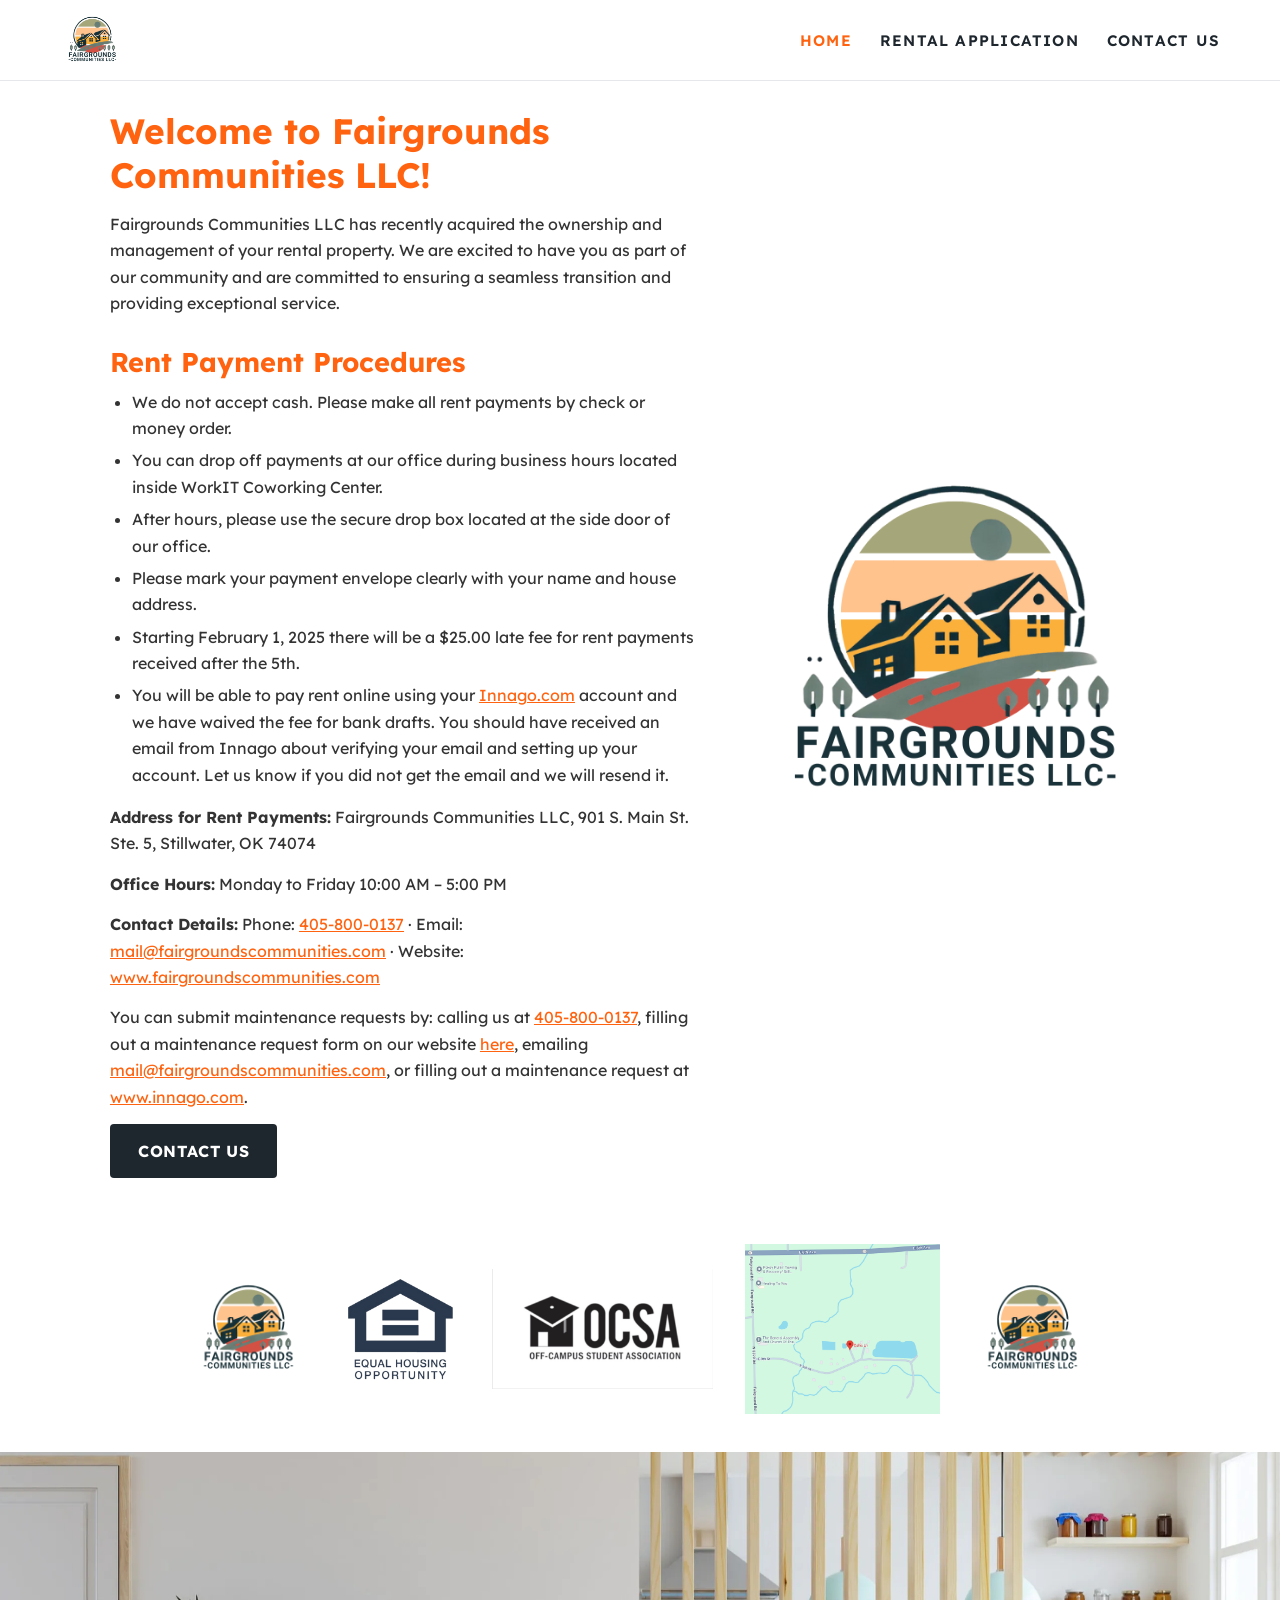
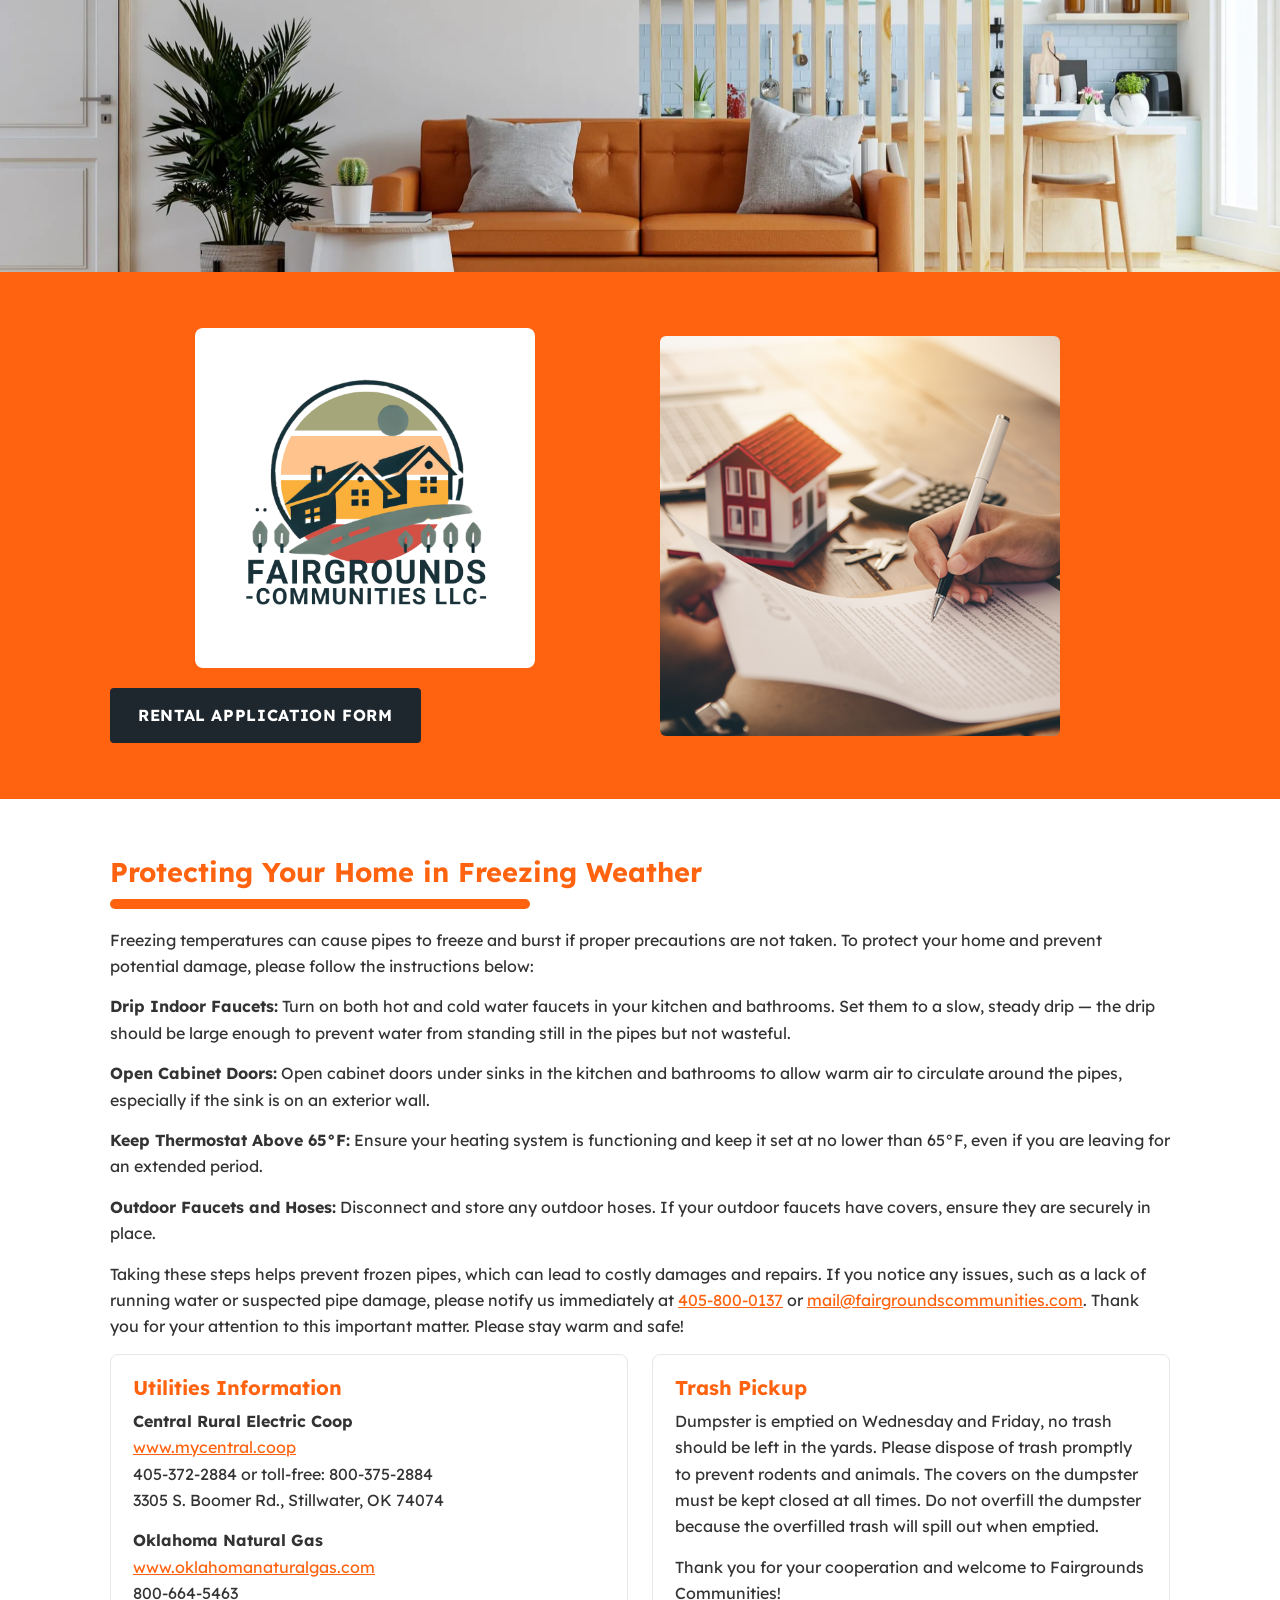
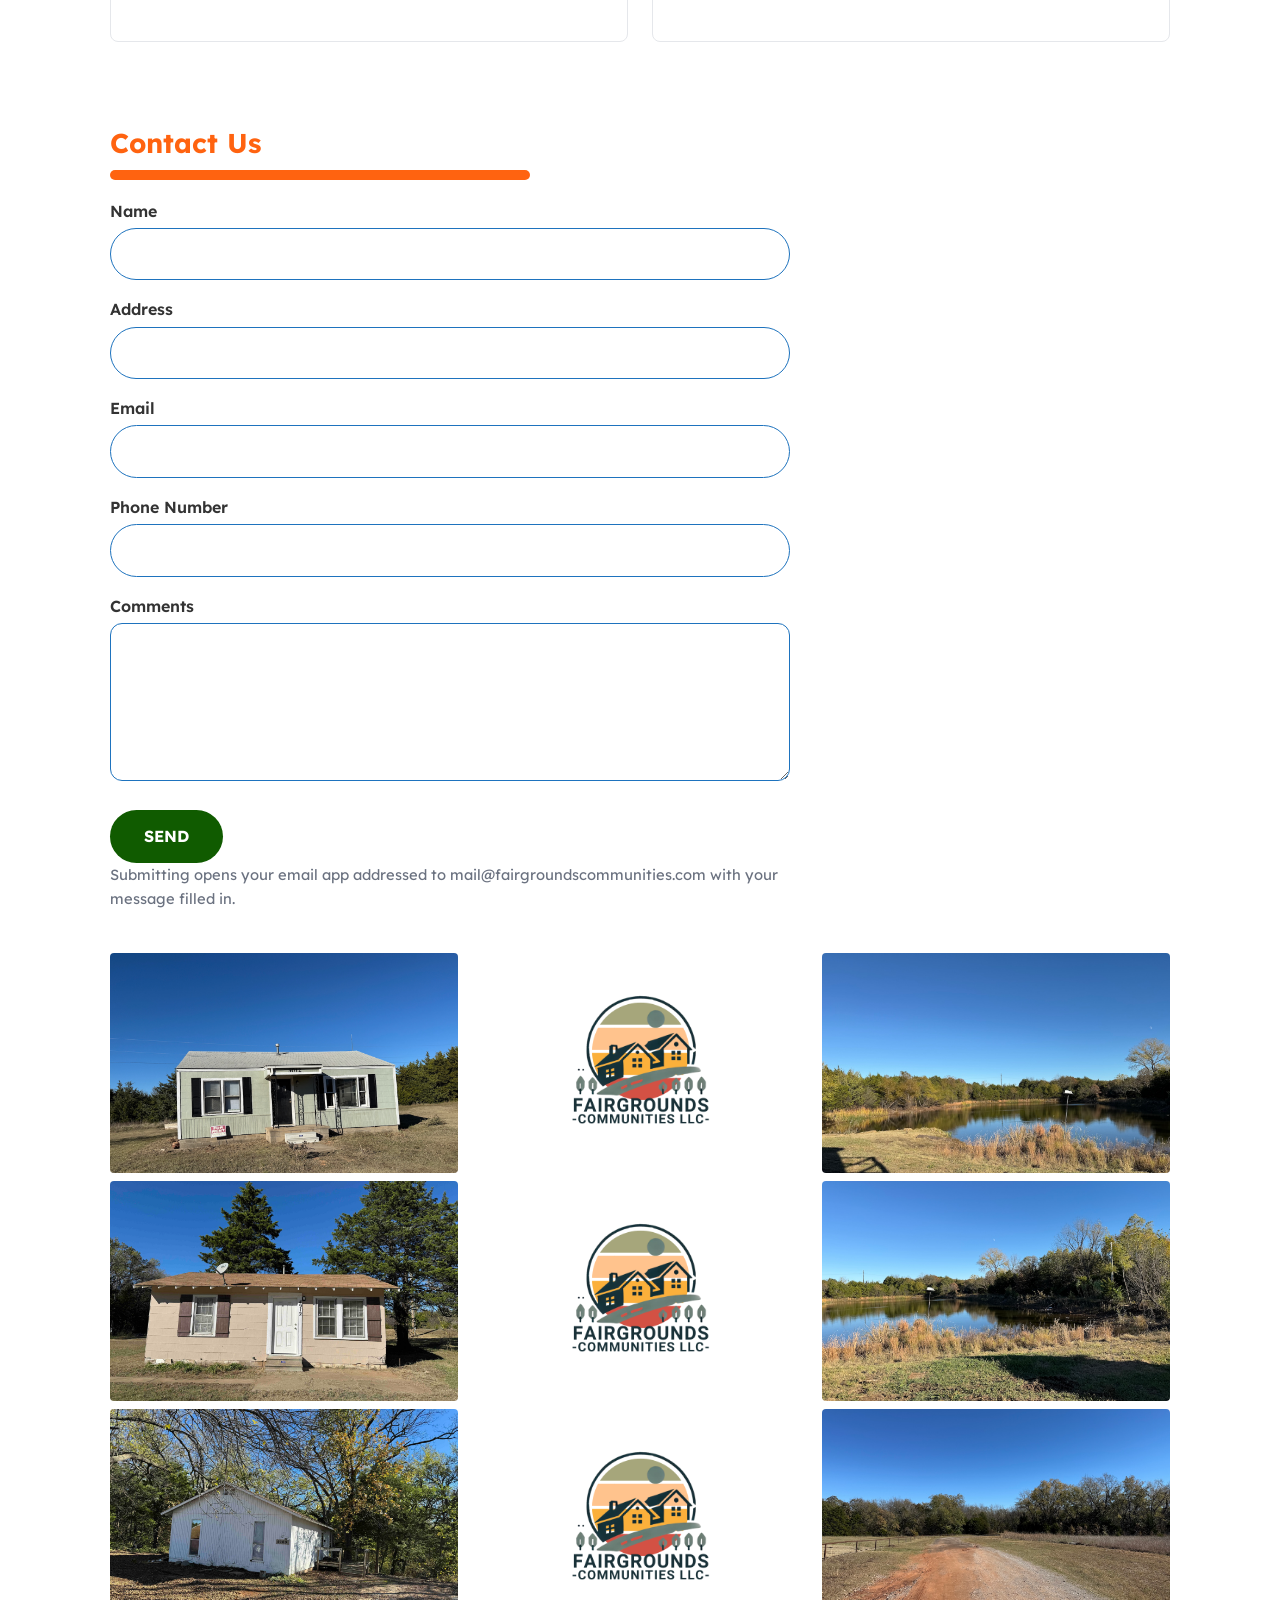
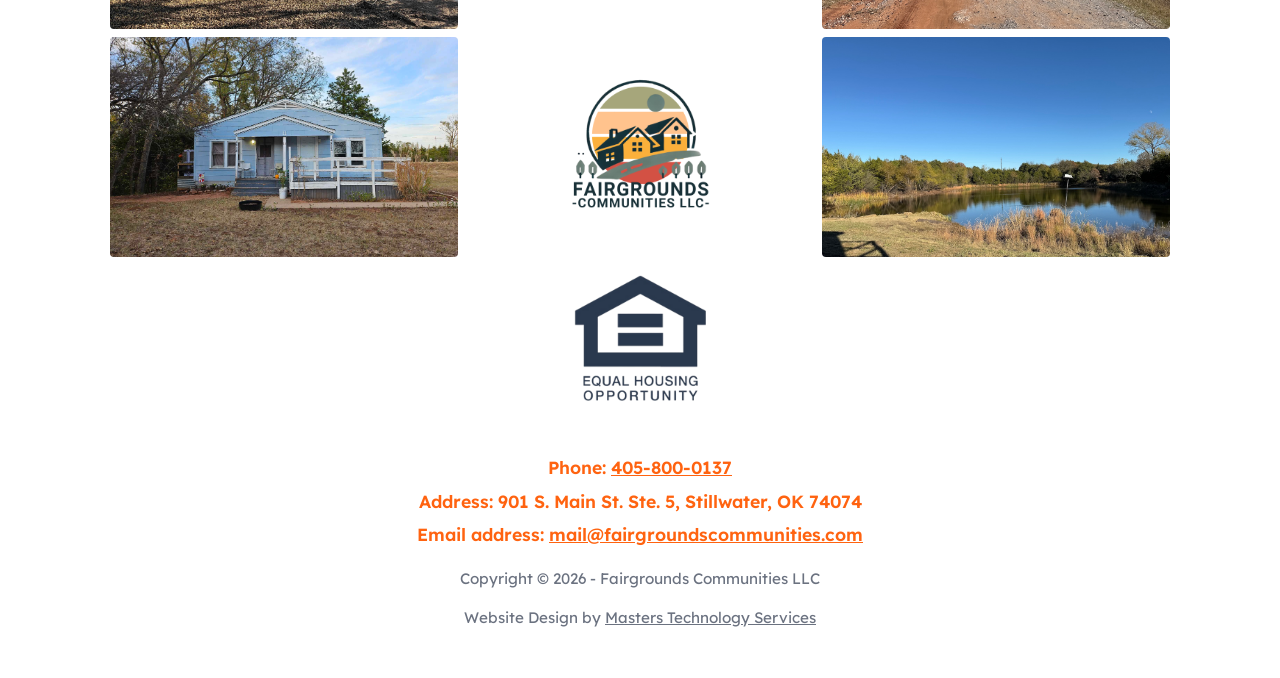
==== index.html @ 39bfc40f "Add full static site (HTML, CSS, images)" ====
<!doctype html>
<html lang="en-US"><head><meta charset="UTF-8">
<title>Fairgrounds Communities LLC – Local, Affordable, Reliable houses in Stillwater, OK</title>
<meta name="robots" content="noindex, nofollow">
<meta name="viewport" content="width=device-width, initial-scale=1">
<meta name="theme-color" content="#ff6310">
<link rel="preconnect" href="https://fonts.googleapis.com">
<link rel="preconnect" href="https://fonts.gstatic.com" crossorigin>
<link rel="icon" href="/images/logo.png">
<link rel="stylesheet" href="https://fonts.googleapis.com/css2?family=Lexend:wght@400;500;600;700&display=swap">
<link rel="stylesheet" href="/styles.css">
</head><body>
<header class="site"><div class="header-inner">
<a class="logo" href="/"><img src="/images/logo.png" alt="Fairgrounds Communities LLC logo" width="500" height="500"></a>
<button class="menu-toggle" type="button" aria-label="Open menu">Menu</button>
<nav class="main" aria-label="Main navigation"><ul><li><a href="/" class="active">Home</a></li><li><a href="/services/" class="">Rental Application</a></li><li><a href="/contact/" class="">Contact Us</a></li></ul></nav>
</div></header>
<main>
<section><div class="wrap"><div class="welcome"><div>
<h1>Welcome to Fairgrounds Communities LLC!</h1>
<p>Fairgrounds Communities LLC has recently acquired the ownership and management of your rental property. We are excited to have you as part of our community and are committed to ensuring a seamless transition and providing exceptional service.</p>
<h2>Rent Payment Procedures</h2>
<ul>
<li>We do not accept cash. Please make all rent payments by check or money order.</li>
<li>You can drop off payments at our office during business hours located inside WorkIT Coworking Center.</li>
<li>After hours, please use the secure drop box located at the side door of our office.</li>
<li>Please mark your payment envelope clearly with your name and house address.</li>
<li>Starting February 1, 2025 there will be a $25.00 late fee for rent payments received after the 5th.</li>
<li>You will be able to pay rent online using your <a href="https://www.innago.com/">Innago.com</a> account and we have waived the fee for bank drafts. You should have received an email from Innago about verifying your email and setting up your account. Let us know if you did not get the email and we will resend it.</li>
</ul>
<p><strong>Address for Rent Payments:</strong> Fairgrounds Communities LLC, 901 S. Main St. Ste. 5, Stillwater, OK 74074</p>
<p><strong>Office Hours:</strong> Monday to Friday 10:00 AM &ndash; 5:00 PM</p>
<p><strong>Contact Details:</strong> Phone: <a href="tel:+14058000137">405-800-0137</a> &middot; Email: <a href="mailto:mail@fairgroundscommunities.com">mail@fairgroundscommunities.com</a> &middot; Website: <a href="/">www.fairgroundscommunities.com</a></p>
<p>You can submit maintenance requests by: calling us at <a href="tel:+14058000137">405-800-0137</a>, filling out a maintenance request form on our website <a href="/contact/">here</a>, emailing <a href="mailto:mail@fairgroundscommunities.com">mail@fairgroundscommunities.com</a>, or filling out a maintenance request at <a href="https://www.innago.com/">www.innago.com</a>.</p>
<a class="btn" href="/contact/">Contact Us</a>
</div>
<div class="big-logo"><img src="/images/logo.png" alt="Fairgrounds Communities LLC logo — houses under a sunset arch"></div>
</div></div></section>
<section><div class="wrap"><div class="logos-row">
<img src="/images/logo.png" alt="Fairgrounds Communities LLC logo">
<img src="/images/equal-opp.png" alt="Equal Housing Opportunity logo">
<img src="/images/ocsa-logo.jpg" alt="OCSA — Off-Campus Student Association logo">
<a href="https://www.google.com/maps/search/?api=1&query=900+S+Fairgrounds+Rd+Stillwater+OK+74074"><img class="tall" src="/images/map.png" alt="Map showing Fairgrounds Communities, 900 S Fairgrounds Rd, Stillwater, OK — tap to open in Google Maps"></a>
<img src="/images/logo.png" alt="Fairgrounds Communities LLC logo">
</div></div></section>
<section class="photo-band"><img src="/images/contact-bg.webp" alt="Bright living room and kitchen interior with an orange sofa" loading="lazy" decoding="async"></section>
<section class="app-band"><div class="wrap"><div>
<img class="band-logo" src="/images/logo.png" alt="Fairgrounds Communities LLC logo">
<a class="btn" href="https://opnform.com/forms/fairgrounds-communities-rental-application-ruu3rn">Rental Application Form</a>
</div><div>
<img class="signing" src="/images/application-signing.png" alt="Signing a rental application at a desk, with a model house, calculator and keys" loading="lazy" decoding="async">
</div></div></section>
<section><div class="wrap">
<h2>Protecting Your Home in Freezing Weather</h2>
<div class="rule" aria-hidden="true"></div>
<p>Freezing temperatures can cause pipes to freeze and burst if proper precautions are not taken. To protect your home and prevent potential damage, please follow the instructions below:</p>
<p><strong>Drip Indoor Faucets:</strong> Turn on both hot and cold water faucets in your kitchen and bathrooms. Set them to a slow, steady drip &mdash; the drip should be large enough to prevent water from standing still in the pipes but not wasteful.</p>
<p><strong>Open Cabinet Doors:</strong> Open cabinet doors under sinks in the kitchen and bathrooms to allow warm air to circulate around the pipes, especially if the sink is on an exterior wall.</p>
<p><strong>Keep Thermostat Above 65&deg;F:</strong> Ensure your heating system is functioning and keep it set at no lower than 65&deg;F, even if you are leaving for an extended period.</p>
<p><strong>Outdoor Faucets and Hoses:</strong> Disconnect and store any outdoor hoses. If your outdoor faucets have covers, ensure they are securely in place.</p>
<p>Taking these steps helps prevent frozen pipes, which can lead to costly damages and repairs. If you notice any issues, such as a lack of running water or suspected pipe damage, please notify us immediately at <a href="tel:+14058000137">405-800-0137</a> or <a href="mailto:mail@fairgroundscommunities.com">mail@fairgroundscommunities.com</a>. Thank you for your attention to this important matter. Please stay warm and safe!</p>
<div class="cards">
<div class="card">
<h3>Utilities Information</h3>
<p><strong>Central Rural Electric Coop</strong><br><a href="https://www.mycentral.coop">www.mycentral.coop</a><br>405-372-2884 or toll-free: 800-375-2884<br>3305 S. Boomer Rd., Stillwater, OK 74074</p>
<p><strong>Oklahoma Natural Gas</strong><br><a href="https://www.oklahomanaturalgas.com">www.oklahomanaturalgas.com</a><br>800-664-5463</p>
</div>
<div class="card">
<h3>Trash Pickup</h3>
<p>Dumpster is emptied on Wednesday and Friday, no trash should be left in the yards. Please dispose of trash promptly to prevent rodents and animals. The covers on the dumpster must be kept closed at all times. Do not overfill the dumpster because the overfilled trash will spill out when emptied.</p>
<p>Thank you for your cooperation and welcome to Fairgrounds Communities!</p>
</div>
</div>
</div></section>
<section><div class="wrap">
<h2>Contact Us</h2>
<div class="rule" aria-hidden="true"></div>
<form class="site-form" id="contact-form">
<div><label for="c-name">Name</label><input id="c-name" name="name" type="text" required autocomplete="name"></div>
<div><label for="c-address">Address</label><input id="c-address" name="address" type="text" autocomplete="street-address"></div>
<div><label for="c-email">Email</label><input id="c-email" name="email" type="email" required autocomplete="email"></div>
<div><label for="c-phone">Phone Number</label><input id="c-phone" name="phone" type="tel" autocomplete="tel"></div>
<div><label for="c-comments">Comments</label><textarea id="c-comments" name="comments" rows="5" required></textarea></div>
<button type="submit">Send</button>
<p class="note">Submitting opens your email app addressed to mail@fairgroundscommunities.com with your message filled in.</p>
</form>
</div></section>
</main>
<footer class="site">
<div class="tile-grid"><img src="/images/house-5012.jpeg" alt="5012 Callie Ln" loading="lazy" decoding="async"><img src="/images/logo.png" alt="Fairgrounds Communities LLC logo" loading="lazy" decoding="async" class="logo-tile"><img src="/images/pond2.jpeg" alt="Fairgrounds Communities pond" loading="lazy" decoding="async"><img src="/images/house-4912.jpeg" alt="4912 E 9th St" loading="lazy" decoding="async"><img src="/images/logo.png" alt="Fairgrounds Communities LLC logo" loading="lazy" decoding="async" class="logo-tile"><img src="/images/pond1.jpeg" alt="Fairgrounds Communities pond" loading="lazy" decoding="async"><img src="/images/house-4909.jpeg" alt="4909 E 9th St" loading="lazy" decoding="async"><img src="/images/logo.png" alt="Fairgrounds Communities LLC logo" loading="lazy" decoding="async" class="logo-tile"><img src="/images/entrance.jpg" alt="Fairgrounds Communities entrance, 9th St" loading="lazy" decoding="async"><img src="/images/duplex-4812.jpg" alt="4812 E 9th St duplex" loading="lazy" decoding="async"><img src="/images/logo.png" alt="Fairgrounds Communities LLC logo" loading="lazy" decoding="async" class="logo-tile"><img src="/images/pond2.jpeg" alt="Fairgrounds Communities pond" loading="lazy" decoding="async"></div>
<div class="footer-equal"><img src="/images/equal-opp.png" alt="Equal Housing Opportunity logo" loading="lazy" decoding="async"></div>
<div class="footer-contact">
Phone: <a href="tel:+14058000137">405-800-0137</a><br>
Address: 901 S. Main St. Ste. 5, Stillwater, OK 74074<br>
Email address: <a href="mailto:mail@fairgroundscommunities.com">mail@fairgroundscommunities.com</a>
</div>
<div class="footer-copy">
<p>Copyright &copy; 2026 - Fairgrounds Communities LLC</p>
<p>Website Design by <a href="https://mastersts.com/">Masters Technology Services</a></p>
</div>
</footer>
<script src="/script.js"></script>
</body></html>
---- styles.css ----
/* Fairgrounds Communities — static duplicate. Colours from the original:
   bright orange #ff6310, dark navy #1E262E, slate body text, green #105b00
   submit buttons. Font is Lexend, as on the original. */
*{box-sizing:border-box}
html{-webkit-text-size-adjust:100%}
body{margin:0;font-family:'Lexend',Arial,sans-serif;color:#333;line-height:1.65;background:#fff;overflow-x:hidden}
h1,h2,h3{font-family:'Lexend',Arial,sans-serif;line-height:1.25;color:#ff6310}
h1{font-size:2.2rem;margin:0 0 14px}
h2{font-size:1.7rem;margin:28px 0 10px}
h3{font-size:1.25rem;margin:22px 0 8px}
a{color:#ff6310}
img{max-width:100%;height:auto;display:block}
.wrap{max-width:1100px;margin:0 auto;padding:0 20px}
section{padding:28px 0}
p{margin:0 0 14px}
ul{margin:8px 0 16px;padding-left:22px}
li{margin:6px 0}
/* heading rule: thick, short, rounded orange rule, as on the original */
.rule{width:67%;max-width:420px;height:10px;background:#ff6310;border-radius:5px;margin:6px 0 18px}
/* header */
header.site{position:sticky;top:0;z-index:50;background:#fff;border-bottom:1px solid #e5e7eb}
.header-inner{display:flex;align-items:center;gap:24px;max-width:1200px;margin:0 auto;padding:8px 20px}
.logo img{height:64px;width:auto}
nav.main{margin-left:auto}
nav.main ul{display:flex;gap:28px;list-style:none;margin:0;padding:0;flex-wrap:wrap}
nav.main a{text-decoration:none;font-weight:600;color:#1E262E;text-transform:uppercase;letter-spacing:.08em;font-size:.95rem}
nav.main a.active,nav.main a:hover{color:#ff6310}
.menu-toggle{display:none;background:#1E262E;color:#fff;border:0;padding:10px 14px;border-radius:4px;cursor:pointer;margin-left:auto;font:inherit}
/* buttons */
.btn{display:inline-block;background:#1E262E;color:#fff!important;text-decoration:none;padding:14px 28px;font-weight:700;border-radius:4px;border:0;cursor:pointer;text-transform:uppercase;letter-spacing:.04em}
.btn:hover{background:#ff6310}
.btn-orange{background:#ff6310}.btn-orange:hover{background:#1E262E}
/* welcome */
.welcome{display:grid;grid-template-columns:1.15fr .85fr;gap:40px;align-items:center}
.welcome .big-logo img{width:100%;max-width:520px;margin:0 auto}
.logos-row{display:flex;flex-wrap:wrap;gap:32px;align-items:center;justify-content:center;padding:10px 0}
.logos-row img{max-height:120px;width:auto}
.logos-row img.tall{max-height:170px}
/* photo band */
.photo-band{padding:0}
.photo-band img{width:100%;height:420px;object-fit:cover}
/* orange application band */
.app-band{background:#ff6310;color:#fff;padding:56px 0}
.app-band .wrap{display:grid;grid-template-columns:1fr 1fr;gap:40px;align-items:center}
.app-band img.signing{max-width:400px;width:100%;border-radius:6px}
.app-band img.band-logo{max-width:340px;width:100%;margin:0 auto 20px;background:#fff;border-radius:8px;padding:8px}
.app-band p{color:#fff}
/* info cards */
.cards{display:grid;grid-template-columns:1fr 1fr;gap:24px}
.card{border:1px solid #e5e7eb;border-radius:8px;padding:20px 22px}
.card h3{margin-top:0}
/* forms */
form.site-form{max-width:680px}
form.site-form label{display:block;font-weight:600;margin:16px 0 4px}
form.site-form input,form.site-form textarea,form.site-form select{width:100%;padding:12px 16px;border:1px solid #1e73be;border-radius:999px;font:inherit;color:#333;background:#fff}
form.site-form textarea,form.site-form select{border-radius:12px}
form.site-form.maint input,form.site-form.maint textarea,form.site-form.maint select{border-color:#dbdbdb}
form.site-form button[type=submit]{margin-top:22px;background:#105b00;color:#fff;border:0;padding:13px 34px;border-radius:999px;font:inherit;font-weight:700;cursor:pointer;text-transform:uppercase}
form.site-form button[type=submit]:hover{background:#000}
.note{font-size:.92rem;color:#6b7280}
/* footer */
footer.site{background:#fff;padding:0 0 28px}
.tile-grid{display:grid;grid-template-columns:repeat(3,1fr);gap:8px;max-width:1100px;margin:0 auto;padding:0 20px}
.tile-grid img{width:100%;height:220px;object-fit:cover;border-radius:4px}
.tile-grid img.logo-tile{object-fit:contain;padding:18px;background:#fff}
.footer-contact{text-align:center;padding:28px 20px 8px;color:#ff6310;font-weight:600;font-size:1.1rem;line-height:1.9}
.footer-contact a{color:#ff6310}
.footer-equal{text-align:center;padding:6px 0 10px}
.footer-equal img{max-width:150px;margin:0 auto}
.footer-copy{text-align:center;color:#6b7280;font-size:.95rem;padding:6px 20px}
.footer-copy a{color:#6b7280}
/* for-sale page */
.flyer-hero{background:#1E262E;color:#fff;padding:52px 0;text-align:center}
.flyer-hero h1{color:#fff;font-size:2.4rem}
.flyer-hero .price{font-size:1.6rem;font-weight:700;color:#ff6310}
.stat-grid{display:grid;grid-template-columns:repeat(4,1fr);gap:16px;margin:24px 0}
.stat{border:1px solid #e5e7eb;border-radius:8px;padding:16px;text-align:center}
.stat b{display:block;font-size:1.5rem;color:#ff6310}
.flyer-cols{display:grid;grid-template-columns:1fr 1fr;gap:32px}
@media(max-width:820px){
  .menu-toggle{display:block;min-height:44px}
  nav.main{display:none;width:100%}
  nav.main.open{display:block}
  nav.main ul{flex-direction:column;gap:10px;padding:12px 0}
  nav.main a{display:block;padding:10px 0}
  .header-inner{flex-wrap:wrap;gap:12px;padding:8px 16px}
  .logo img{height:52px}
  .welcome{grid-template-columns:1fr}
  .app-band .wrap{grid-template-columns:1fr}
  .cards{grid-template-columns:1fr}
  .flyer-cols{grid-template-columns:1fr}
  .stat-grid{grid-template-columns:repeat(2,1fr)}
  .tile-grid{grid-template-columns:repeat(2,1fr)}
  .tile-grid img{height:170px}
  .photo-band img{height:260px}
  h1{font-size:1.8rem}
  .btn{display:block;text-align:center}
}
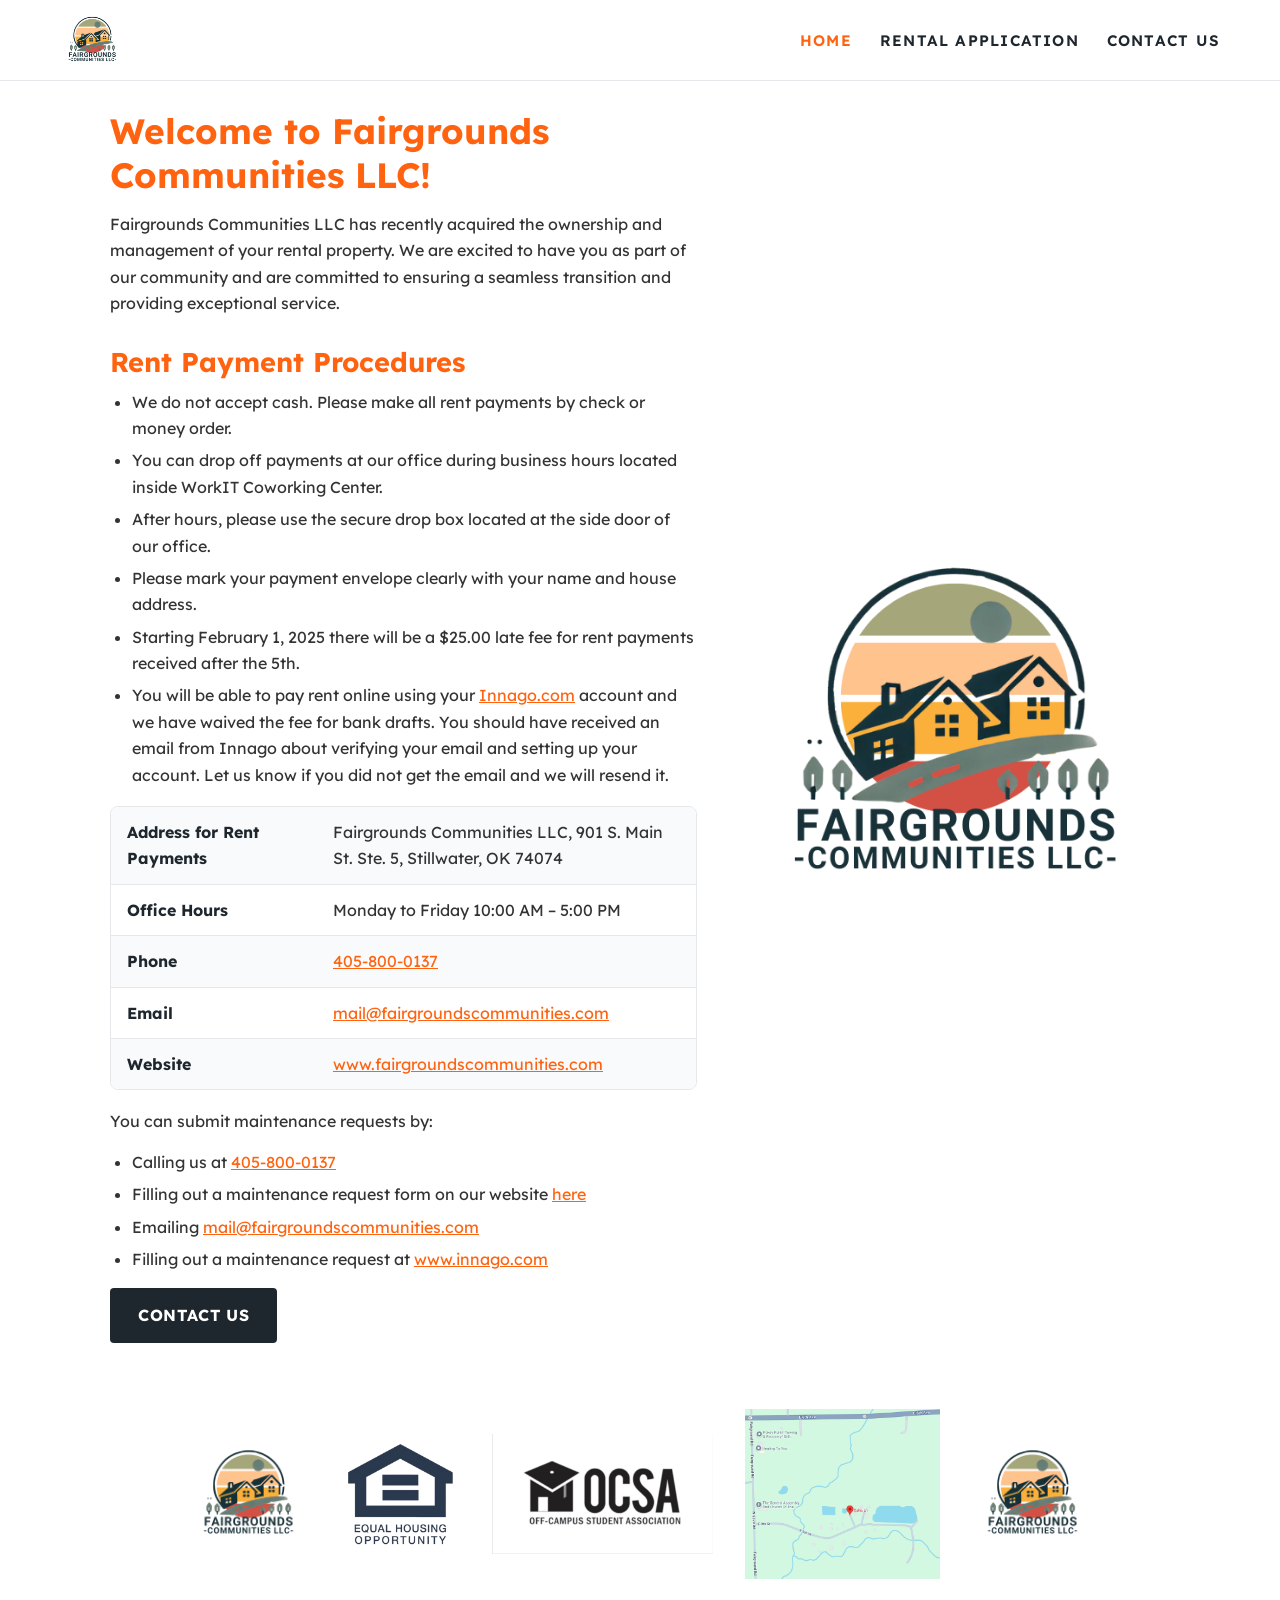
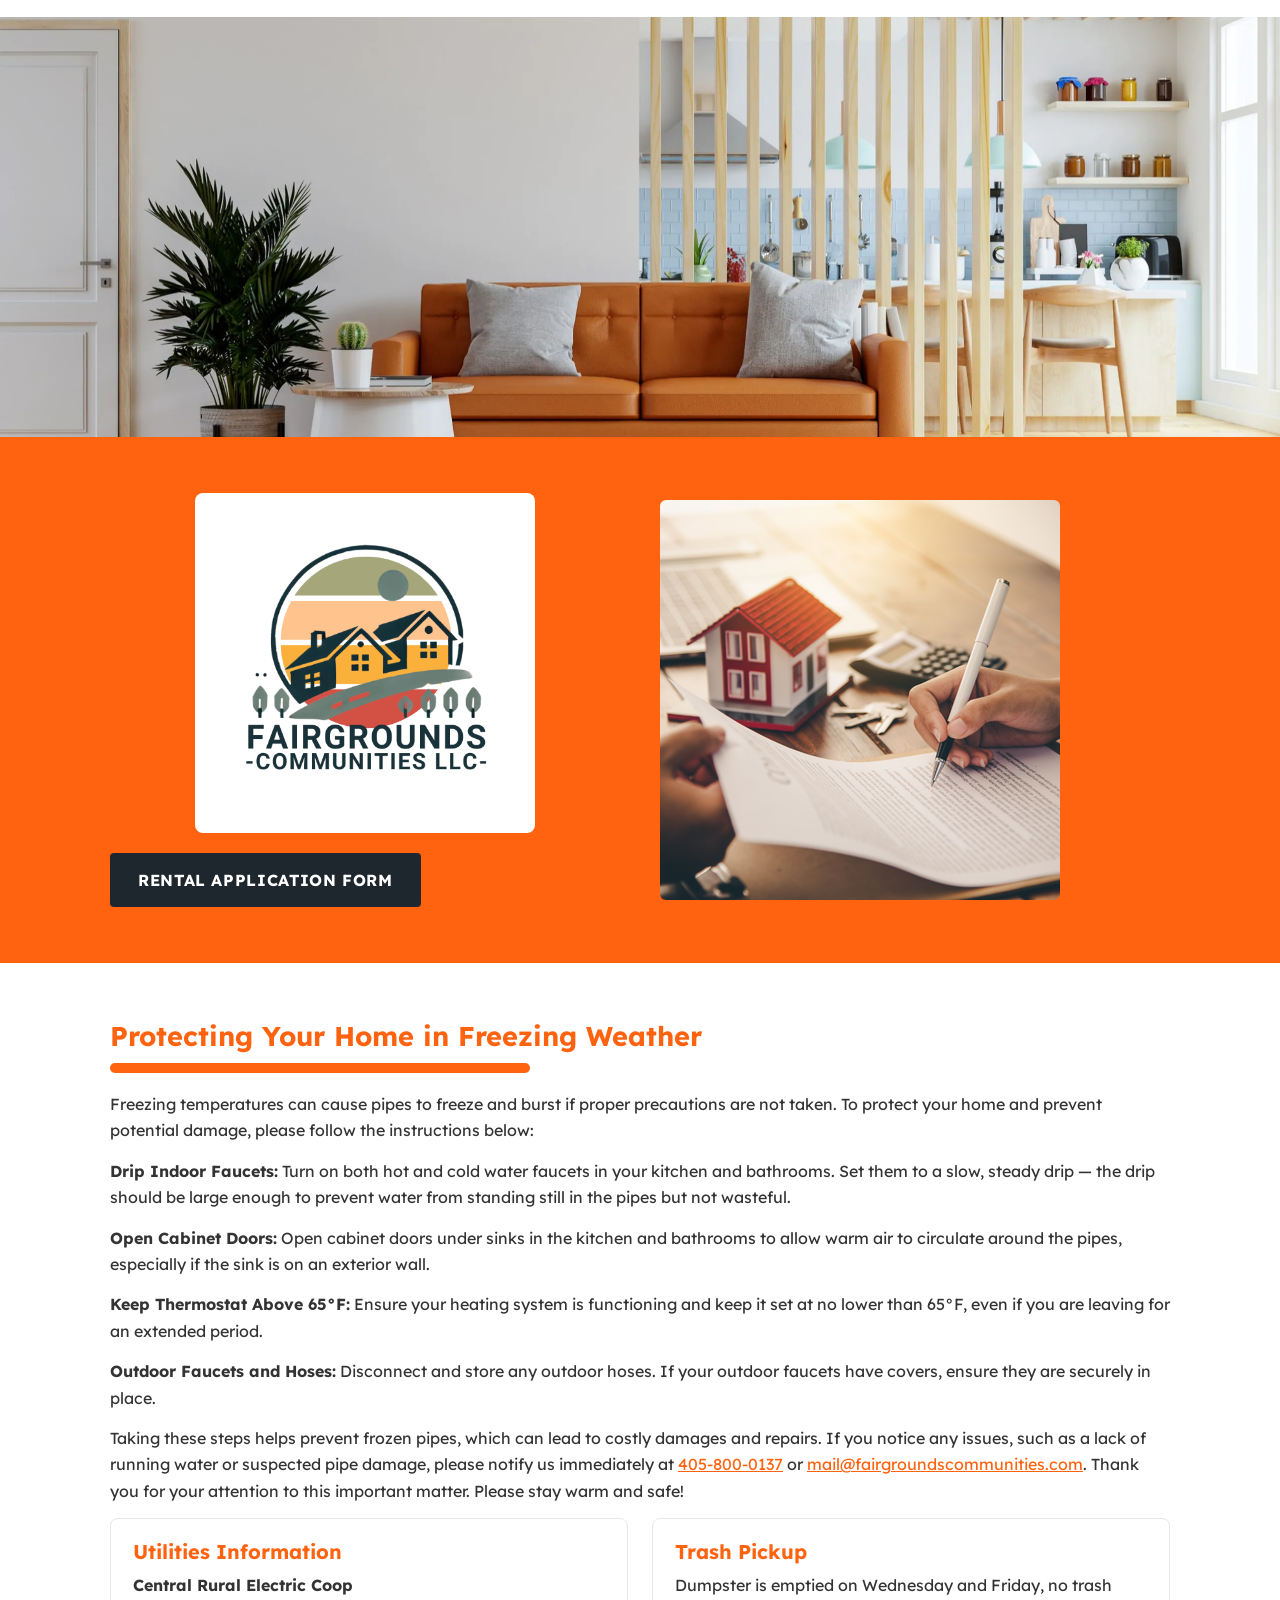
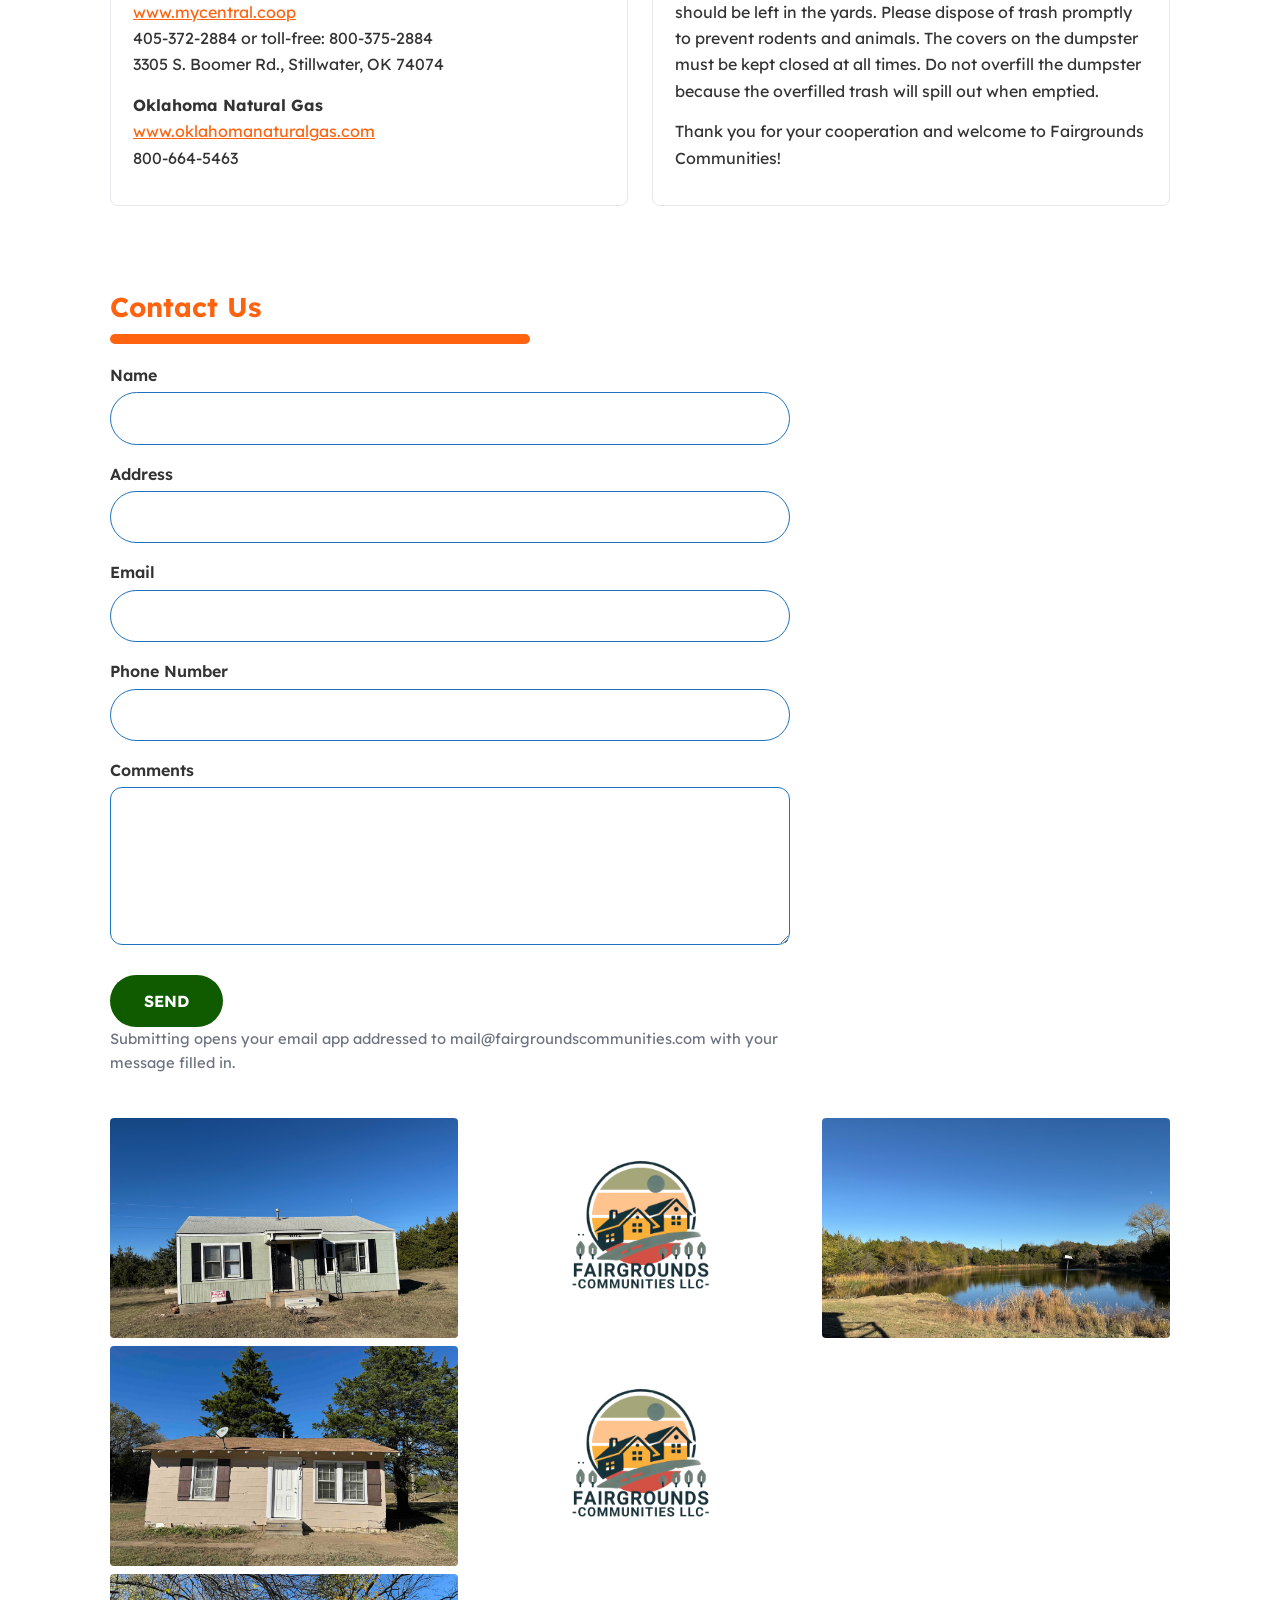
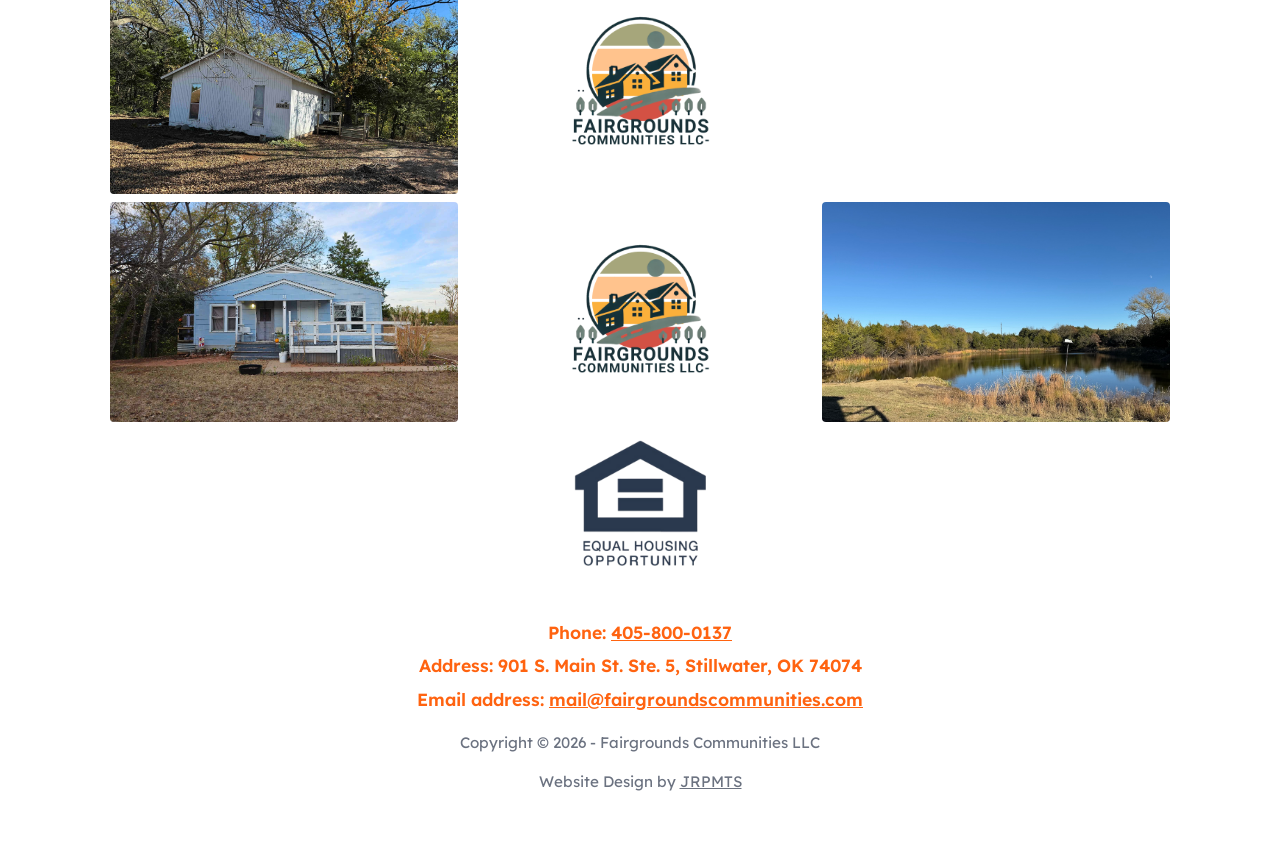
==== commit 2ccfbe6e: "Add full static site (HTML, CSS, images)" ====
--- a/index.html
+++ b/index.html
@@ -28,10 +28,20 @@
 <li>Starting February 1, 2025 there will be a $25.00 late fee for rent payments received after the 5th.</li>
 <li>You will be able to pay rent online using your <a href="https://www.innago.com/">Innago.com</a> account and we have waived the fee for bank drafts. You should have received an email from Innago about verifying your email and setting up your account. Let us know if you did not get the email and we will resend it.</li>
 </ul>
-<p><strong>Address for Rent Payments:</strong> Fairgrounds Communities LLC, 901 S. Main St. Ste. 5, Stillwater, OK 74074</p>
-<p><strong>Office Hours:</strong> Monday to Friday 10:00 AM &ndash; 5:00 PM</p>
-<p><strong>Contact Details:</strong> Phone: <a href="tel:+14058000137">405-800-0137</a> &middot; Email: <a href="mailto:mail@fairgroundscommunities.com">mail@fairgroundscommunities.com</a> &middot; Website: <a href="/">www.fairgroundscommunities.com</a></p>
-<p>You can submit maintenance requests by: calling us at <a href="tel:+14058000137">405-800-0137</a>, filling out a maintenance request form on our website <a href="/contact/">here</a>, emailing <a href="mailto:mail@fairgroundscommunities.com">mail@fairgroundscommunities.com</a>, or filling out a maintenance request at <a href="https://www.innago.com/">www.innago.com</a>.</p>
+<div class="info-box">
+<div class="info-row"><span class="info-label">Address for Rent Payments</span><span class="info-value">Fairgrounds Communities LLC, 901 S. Main St. Ste. 5, Stillwater, OK 74074</span></div>
+<div class="info-row"><span class="info-label">Office Hours</span><span class="info-value">Monday to Friday 10:00 AM &ndash; 5:00 PM</span></div>
+<div class="info-row"><span class="info-label">Phone</span><span class="info-value"><a href="tel:+14058000137">405-800-0137</a></span></div>
+<div class="info-row"><span class="info-label">Email</span><span class="info-value"><a href="mailto:mail@fairgroundscommunities.com">mail@fairgroundscommunities.com</a></span></div>
+<div class="info-row"><span class="info-label">Website</span><span class="info-value"><a href="/">www.fairgroundscommunities.com</a></span></div>
+</div>
+<p>You can submit maintenance requests by:</p>
+<ul class="maint-list">
+<li>Calling us at <a href="tel:+14058000137">405-800-0137</a></li>
+<li>Filling out a maintenance request form on our website <a href="/contact/">here</a></li>
+<li>Emailing <a href="mailto:mail@fairgroundscommunities.com">mail@fairgroundscommunities.com</a></li>
+<li>Filling out a maintenance request at <a href="https://www.innago.com/">www.innago.com</a></li>
+</ul>
 <a class="btn" href="/contact/">Contact Us</a>
 </div>
 <div class="big-logo"><img src="/images/logo.png" alt="Fairgrounds Communities LLC logo — houses under a sunset arch"></div>
@@ -96,7 +106,7 @@
 </div>
 <div class="footer-copy">
 <p>Copyright &copy; 2026 - Fairgrounds Communities LLC</p>
-<p>Website Design by <a href="https://mastersts.com/">Masters Technology Services</a></p>
+<p>Website Design by <a href="https://jrpmts.com/">JRPMTS</a></p>
 </div>
 </footer>
 <script src="/script.js"></script>
--- a/styles.css
+++ b/styles.css
@@ -58,6 +58,17 @@
 form.site-form button[type=submit]{margin-top:22px;background:#105b00;color:#fff;border:0;padding:13px 34px;border-radius:999px;font:inherit;font-weight:700;cursor:pointer;text-transform:uppercase}
 form.site-form button[type=submit]:hover{background:#000}
 .note{font-size:.92rem;color:#6b7280}
+/* contact info box: each detail on its own row so long links never dangle */
+.info-box{border:1px solid #e5e7eb;border-radius:8px;overflow:hidden;margin:18px 0}
+.info-row{display:flex;gap:16px;padding:12px 16px;border-top:1px solid #e5e7eb}
+.info-row:first-child{border-top:0}
+.info-row:nth-child(odd){background:#f9fafb}
+.info-label{flex:0 0 190px;font-weight:700;color:#1E262E}
+.info-value{flex:1;min-width:0;overflow-wrap:anywhere}
+.maint-list{margin:8px 0 16px}
+@media(max-width:820px){
+  .info-row{flex-direction:column;gap:2px}
+}
 /* footer */
 footer.site{background:#fff;padding:0 0 28px}
 .tile-grid{display:grid;grid-template-columns:repeat(3,1fr);gap:8px;max-width:1100px;margin:0 auto;padding:0 20px}
